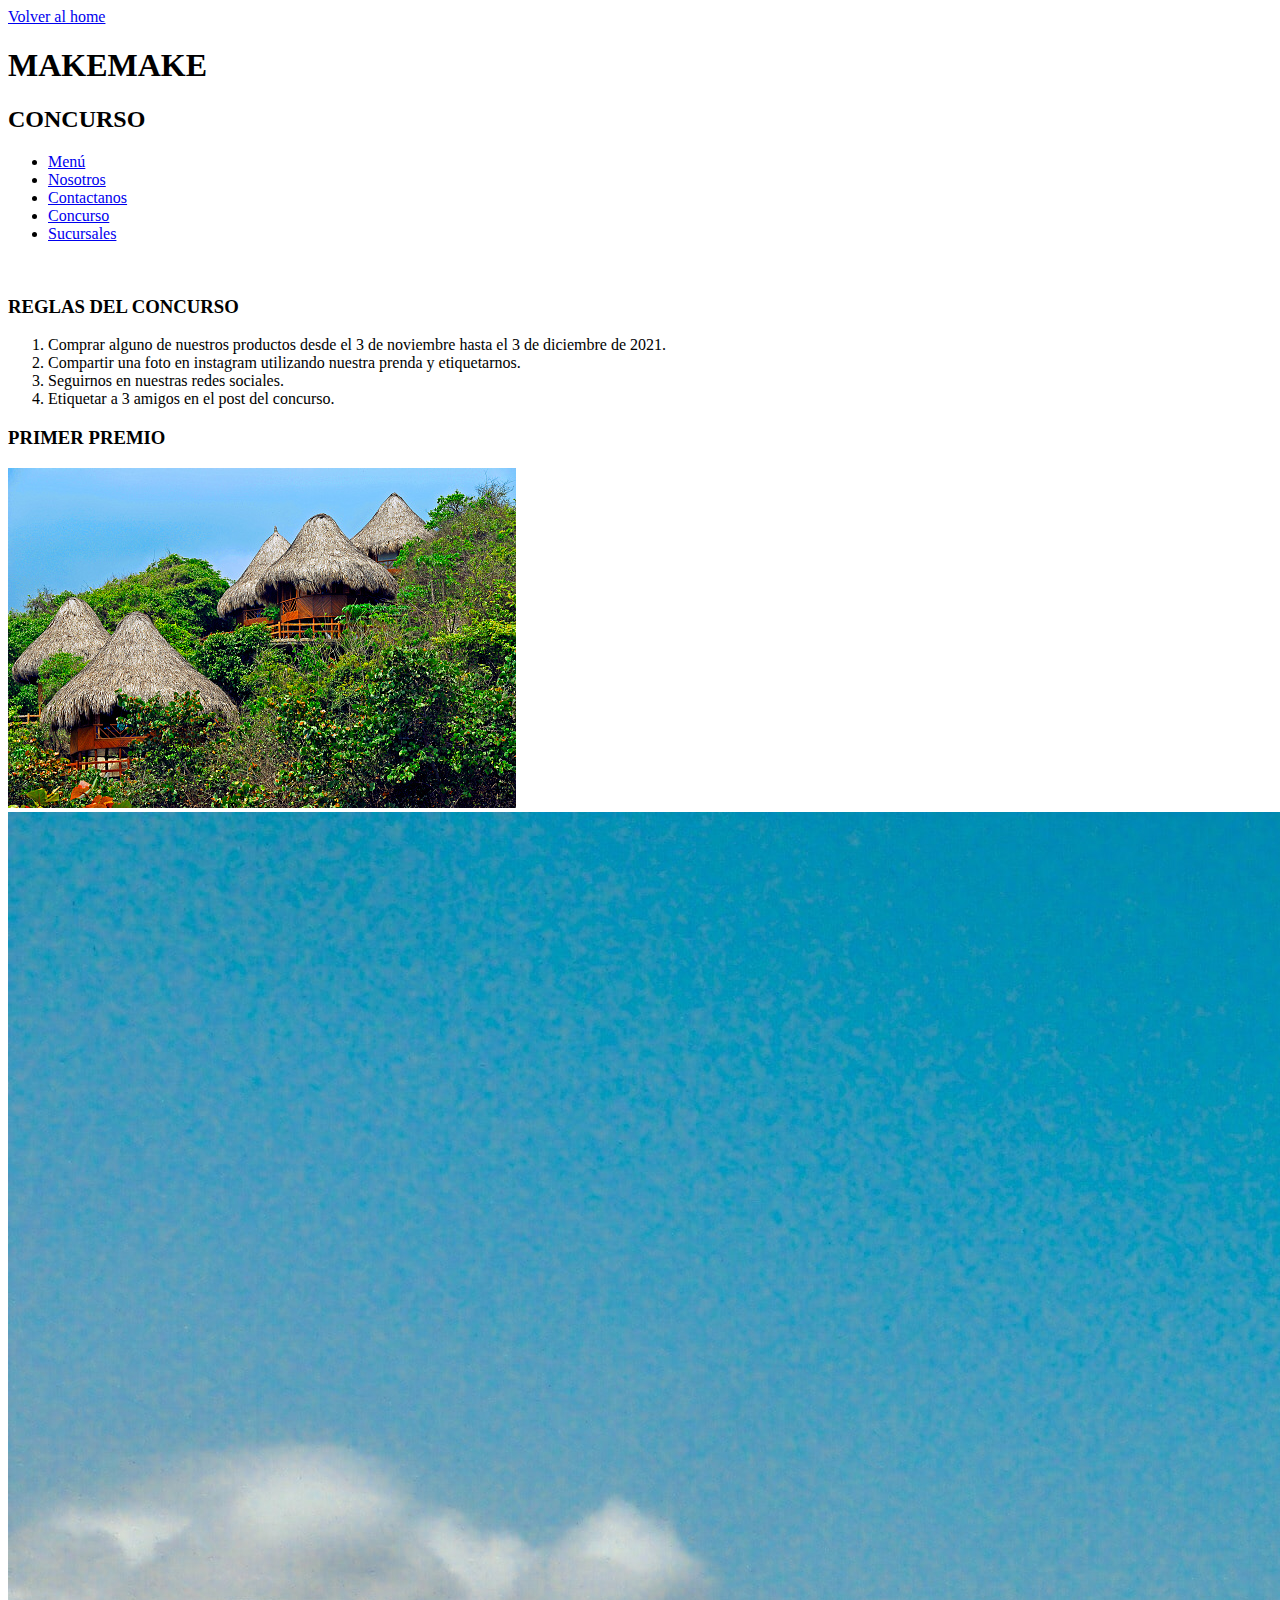
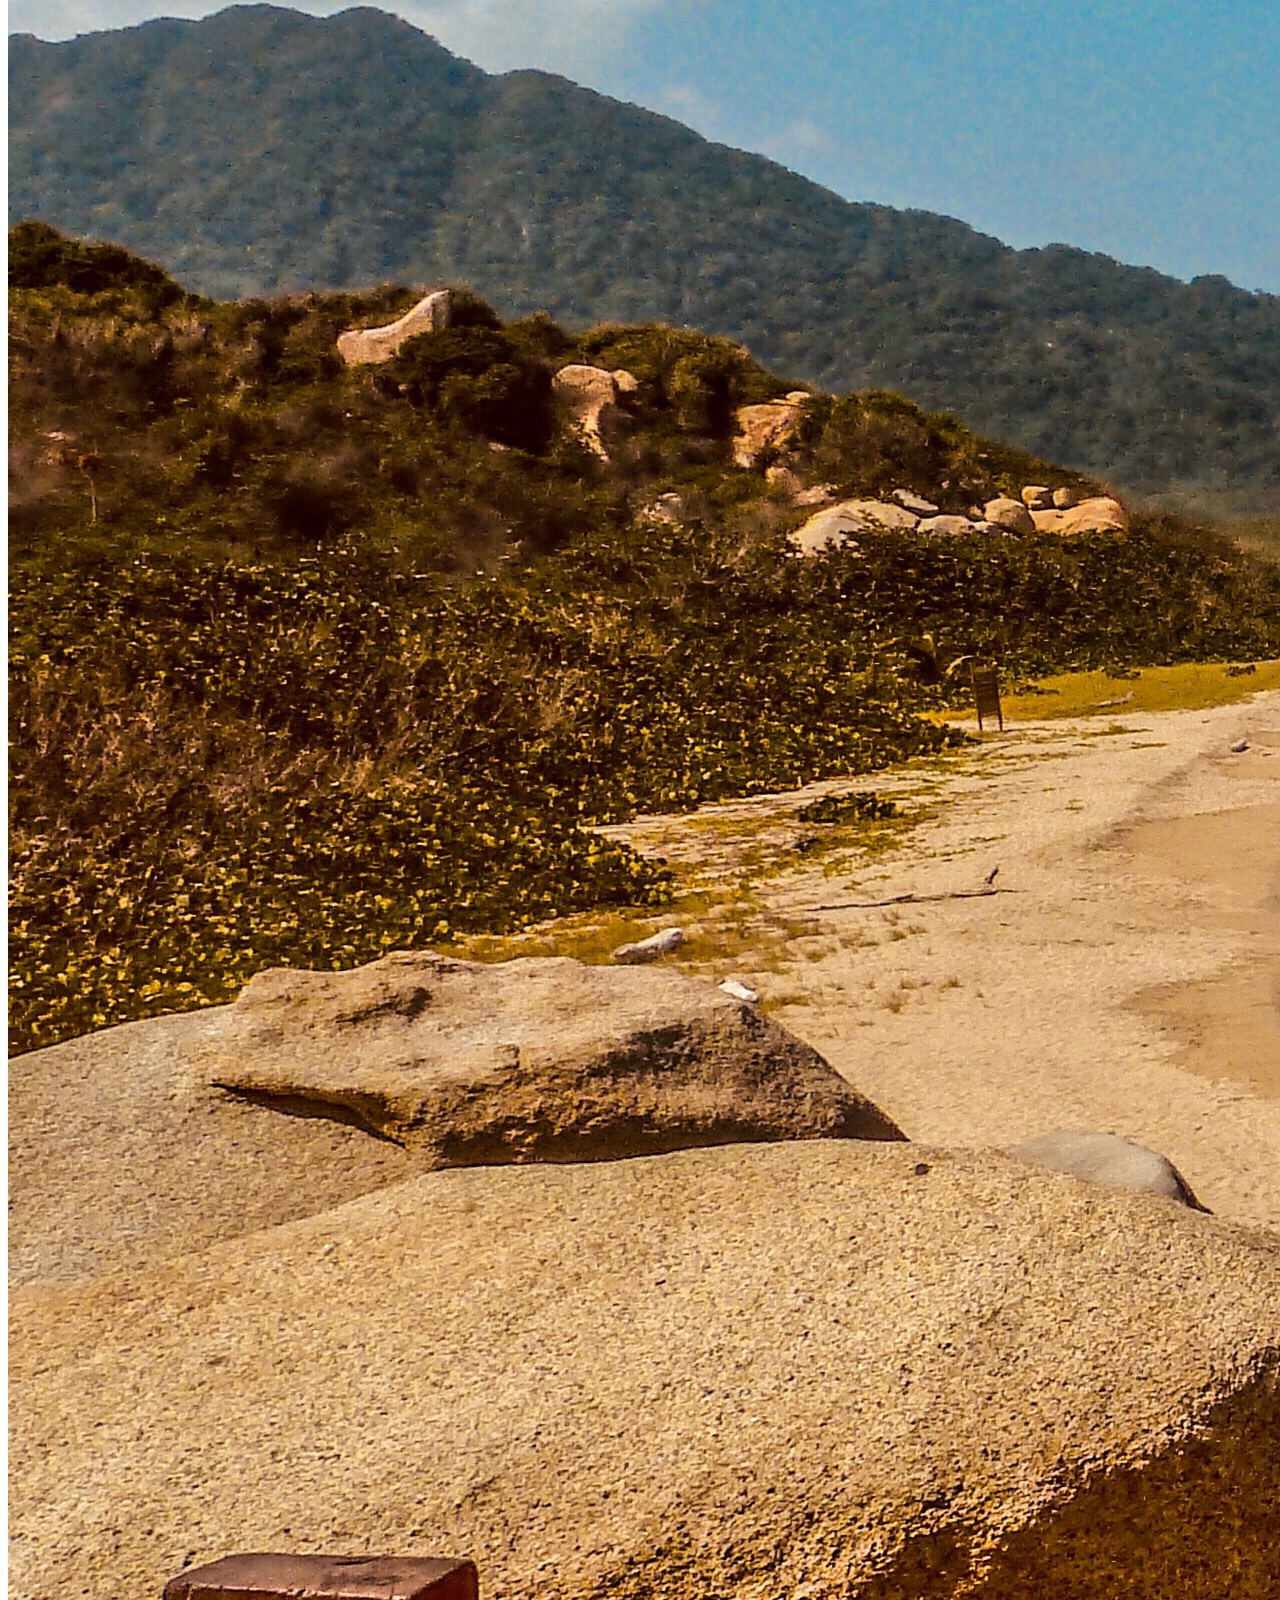
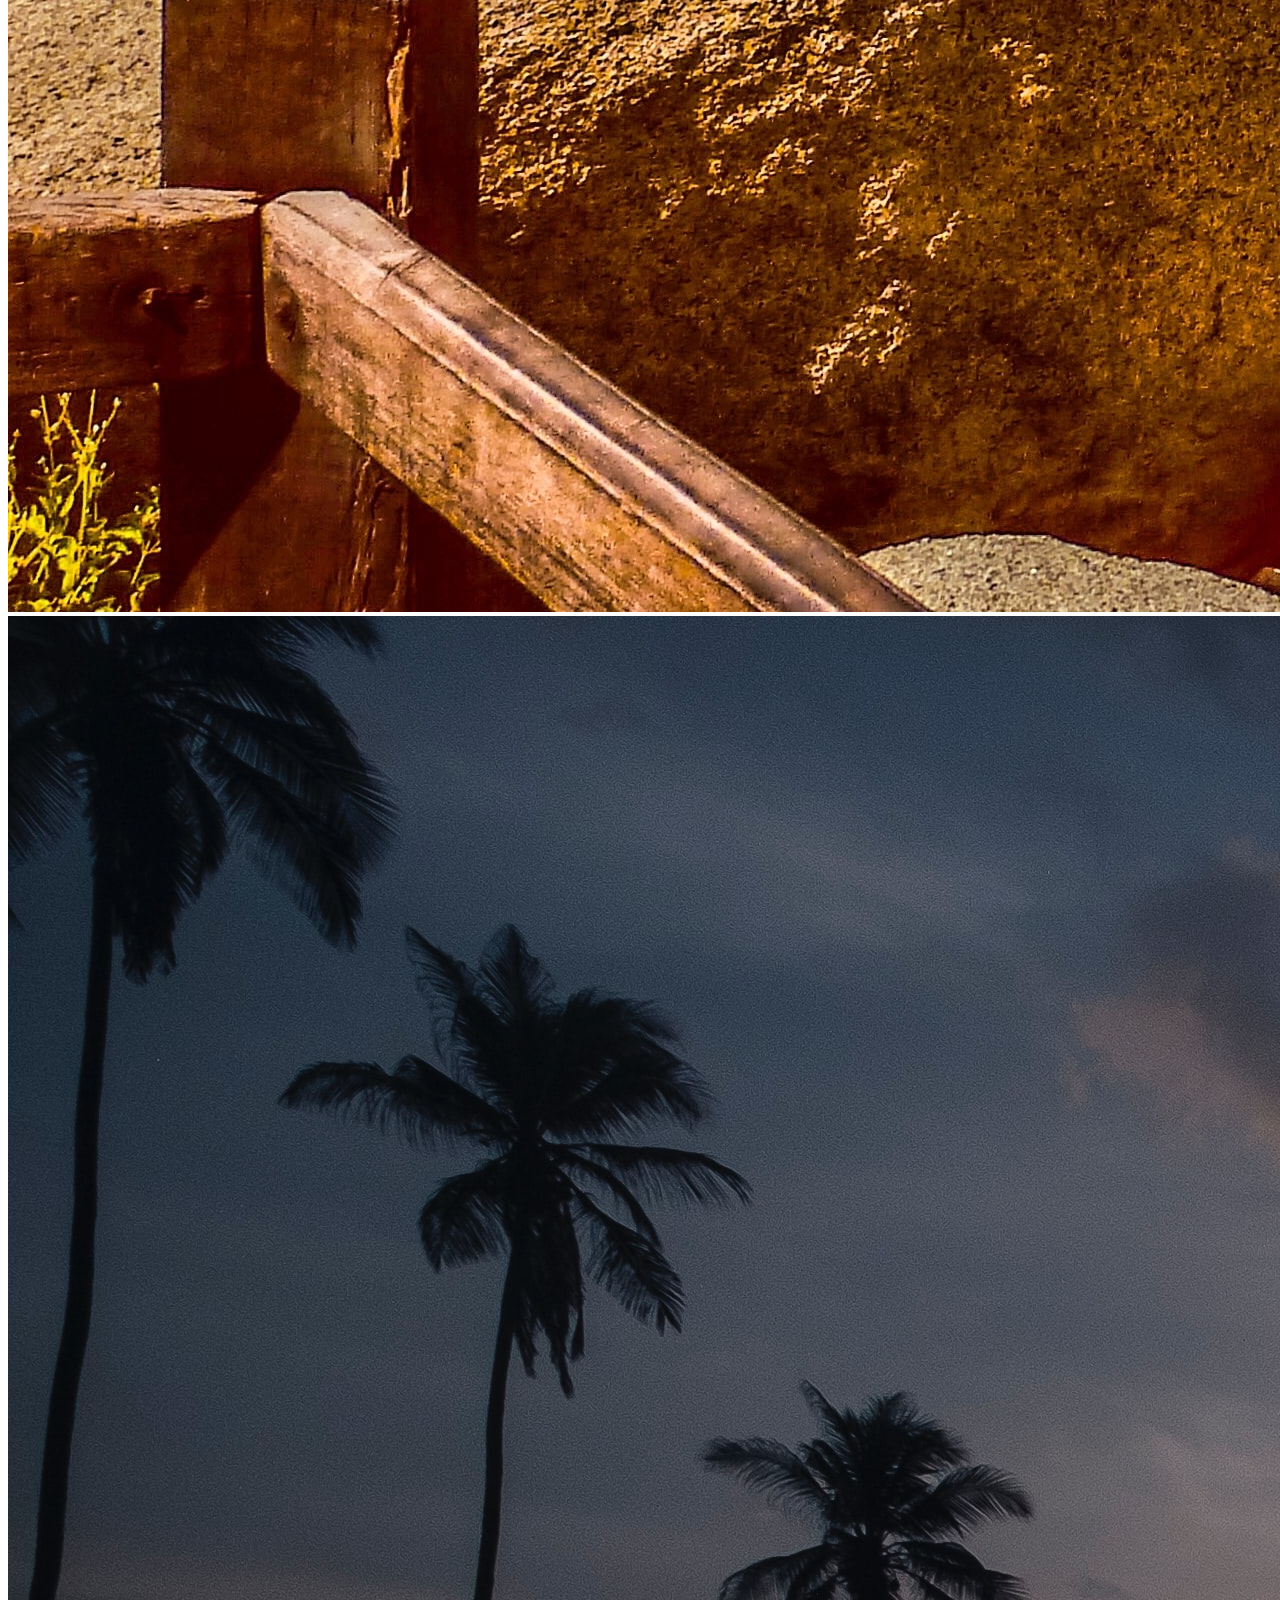
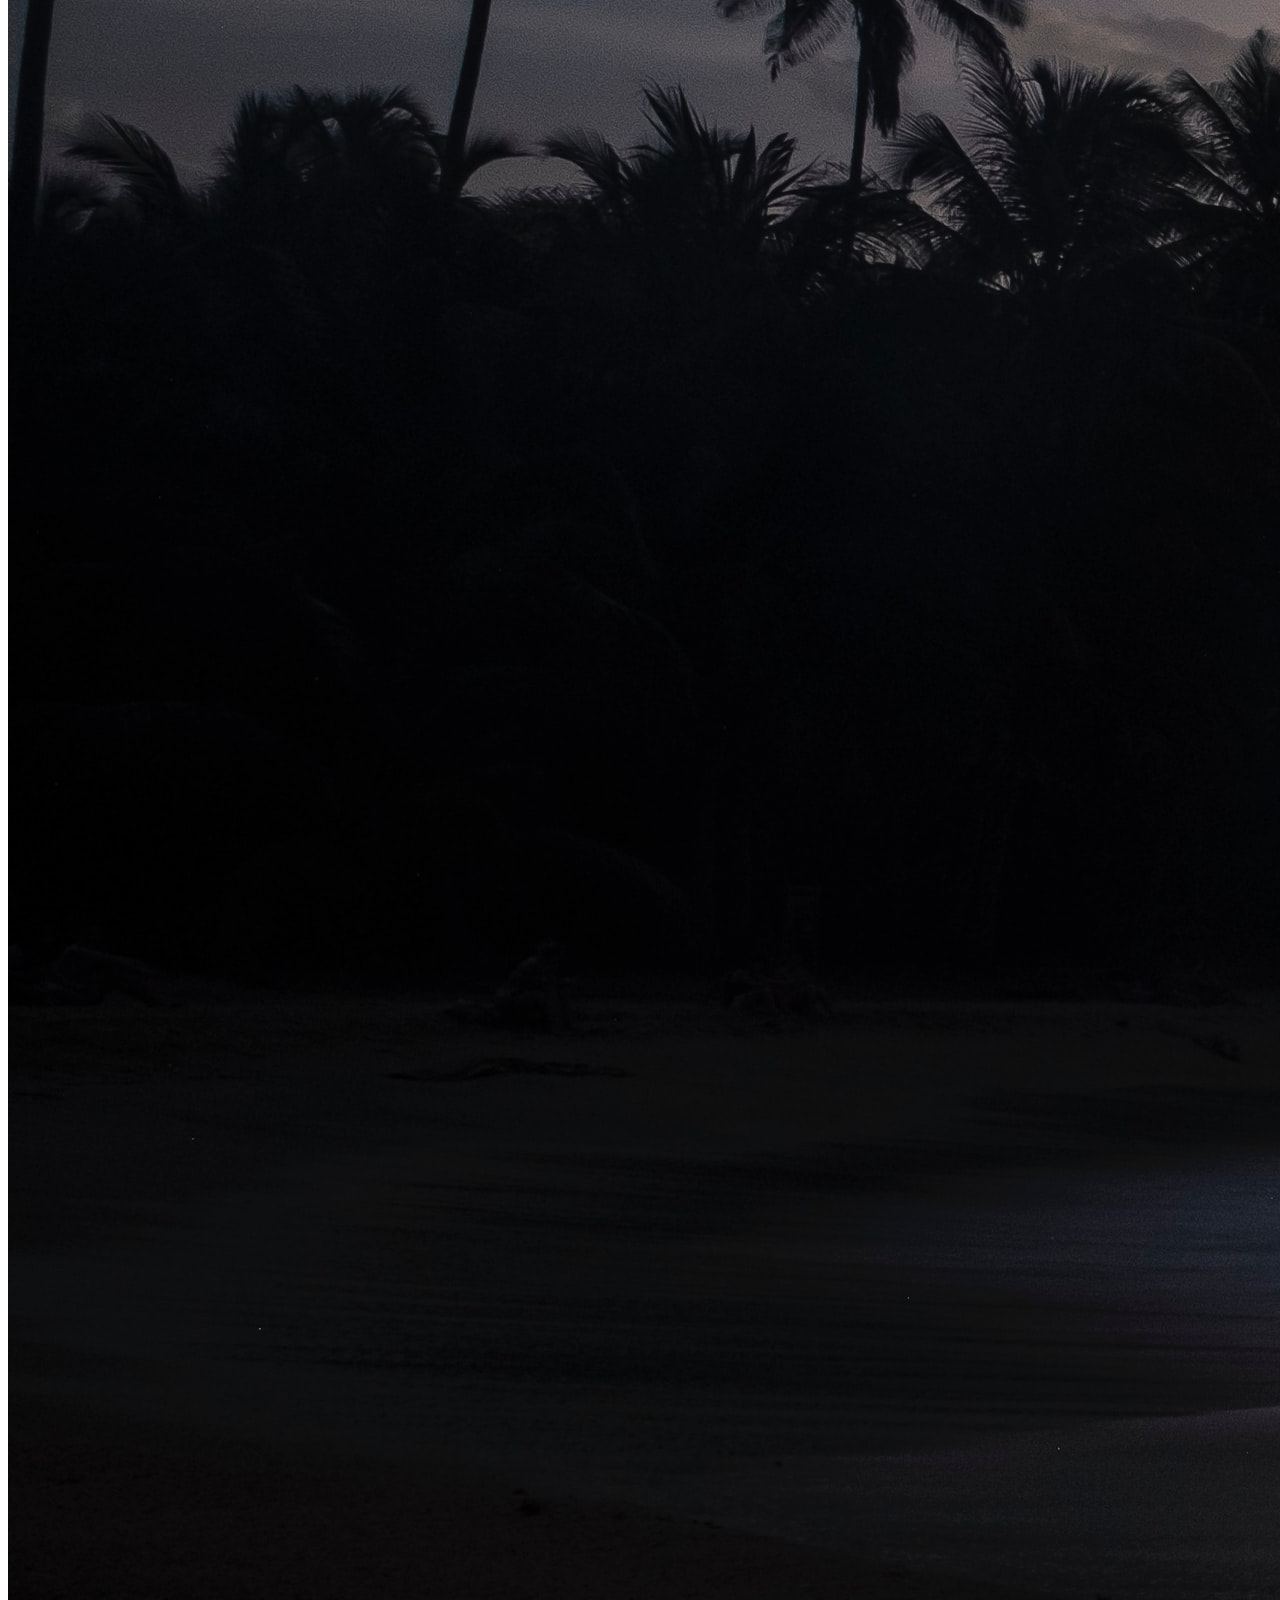
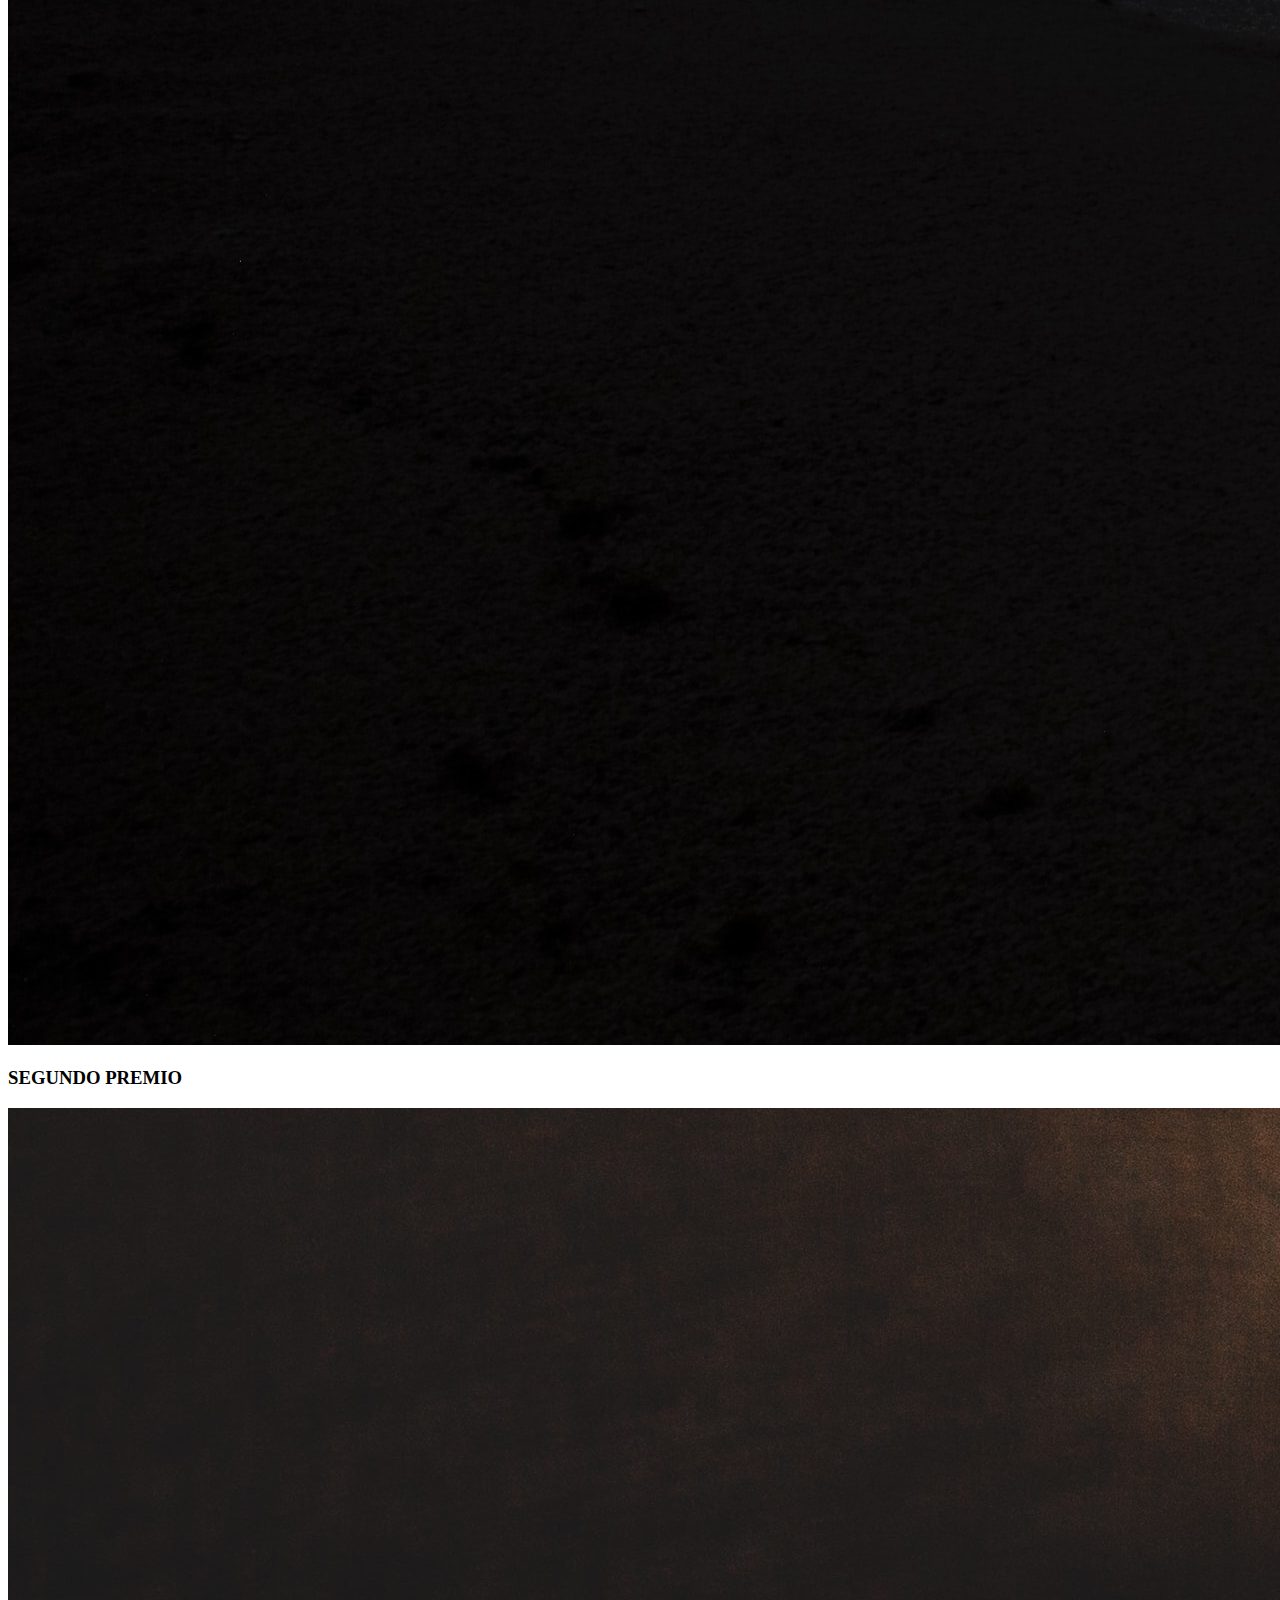
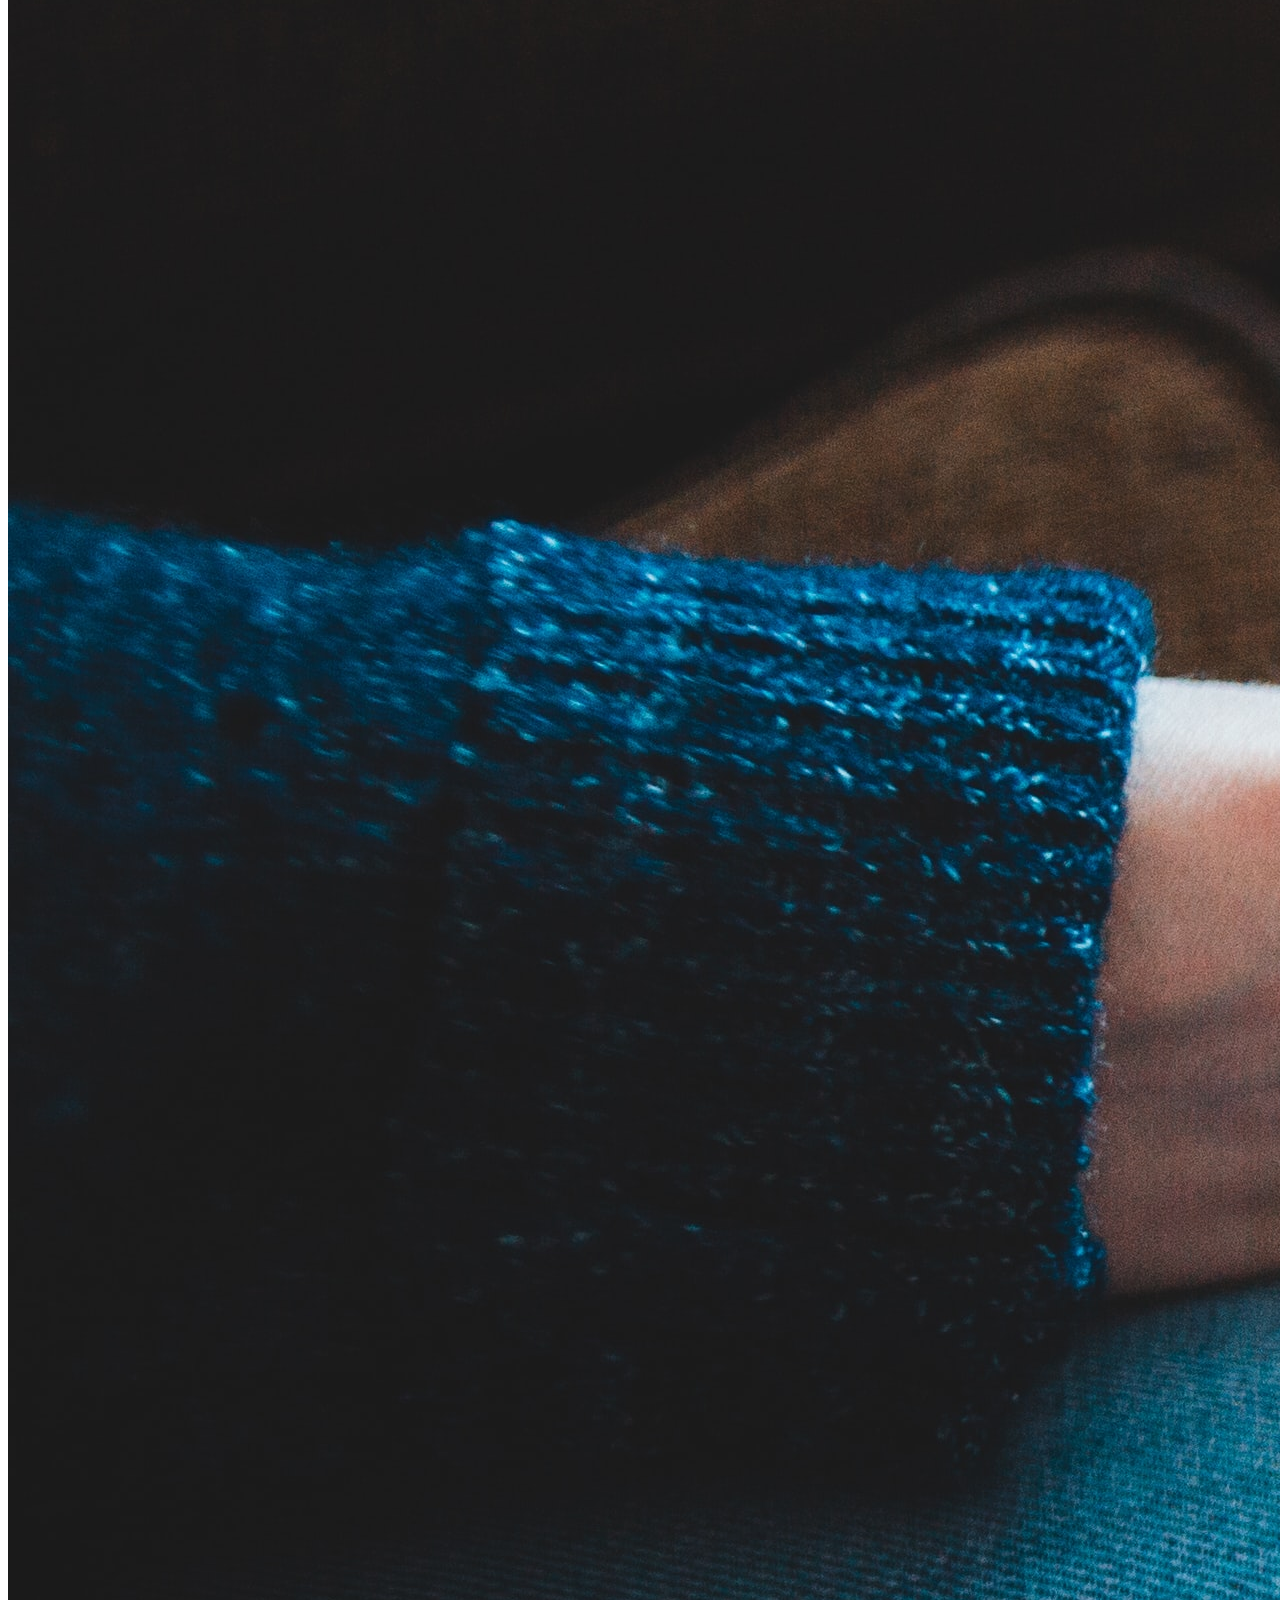
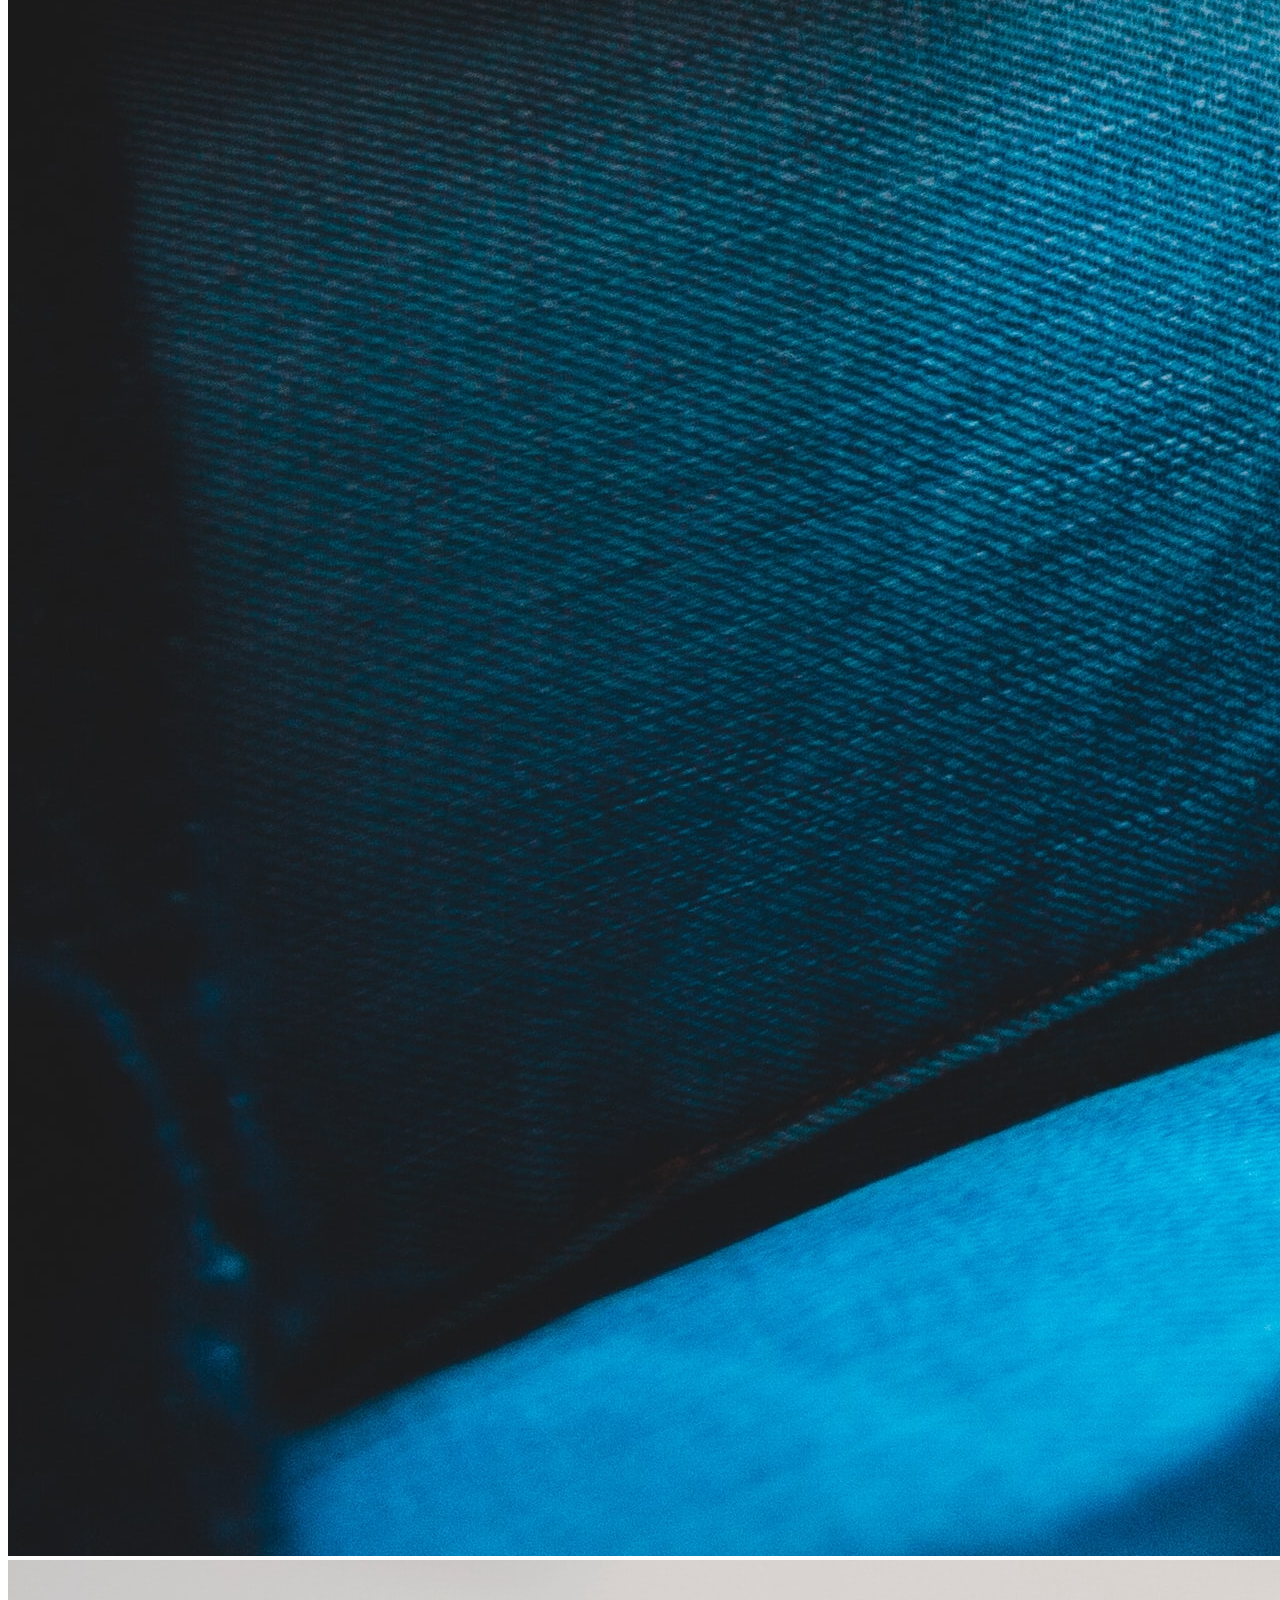
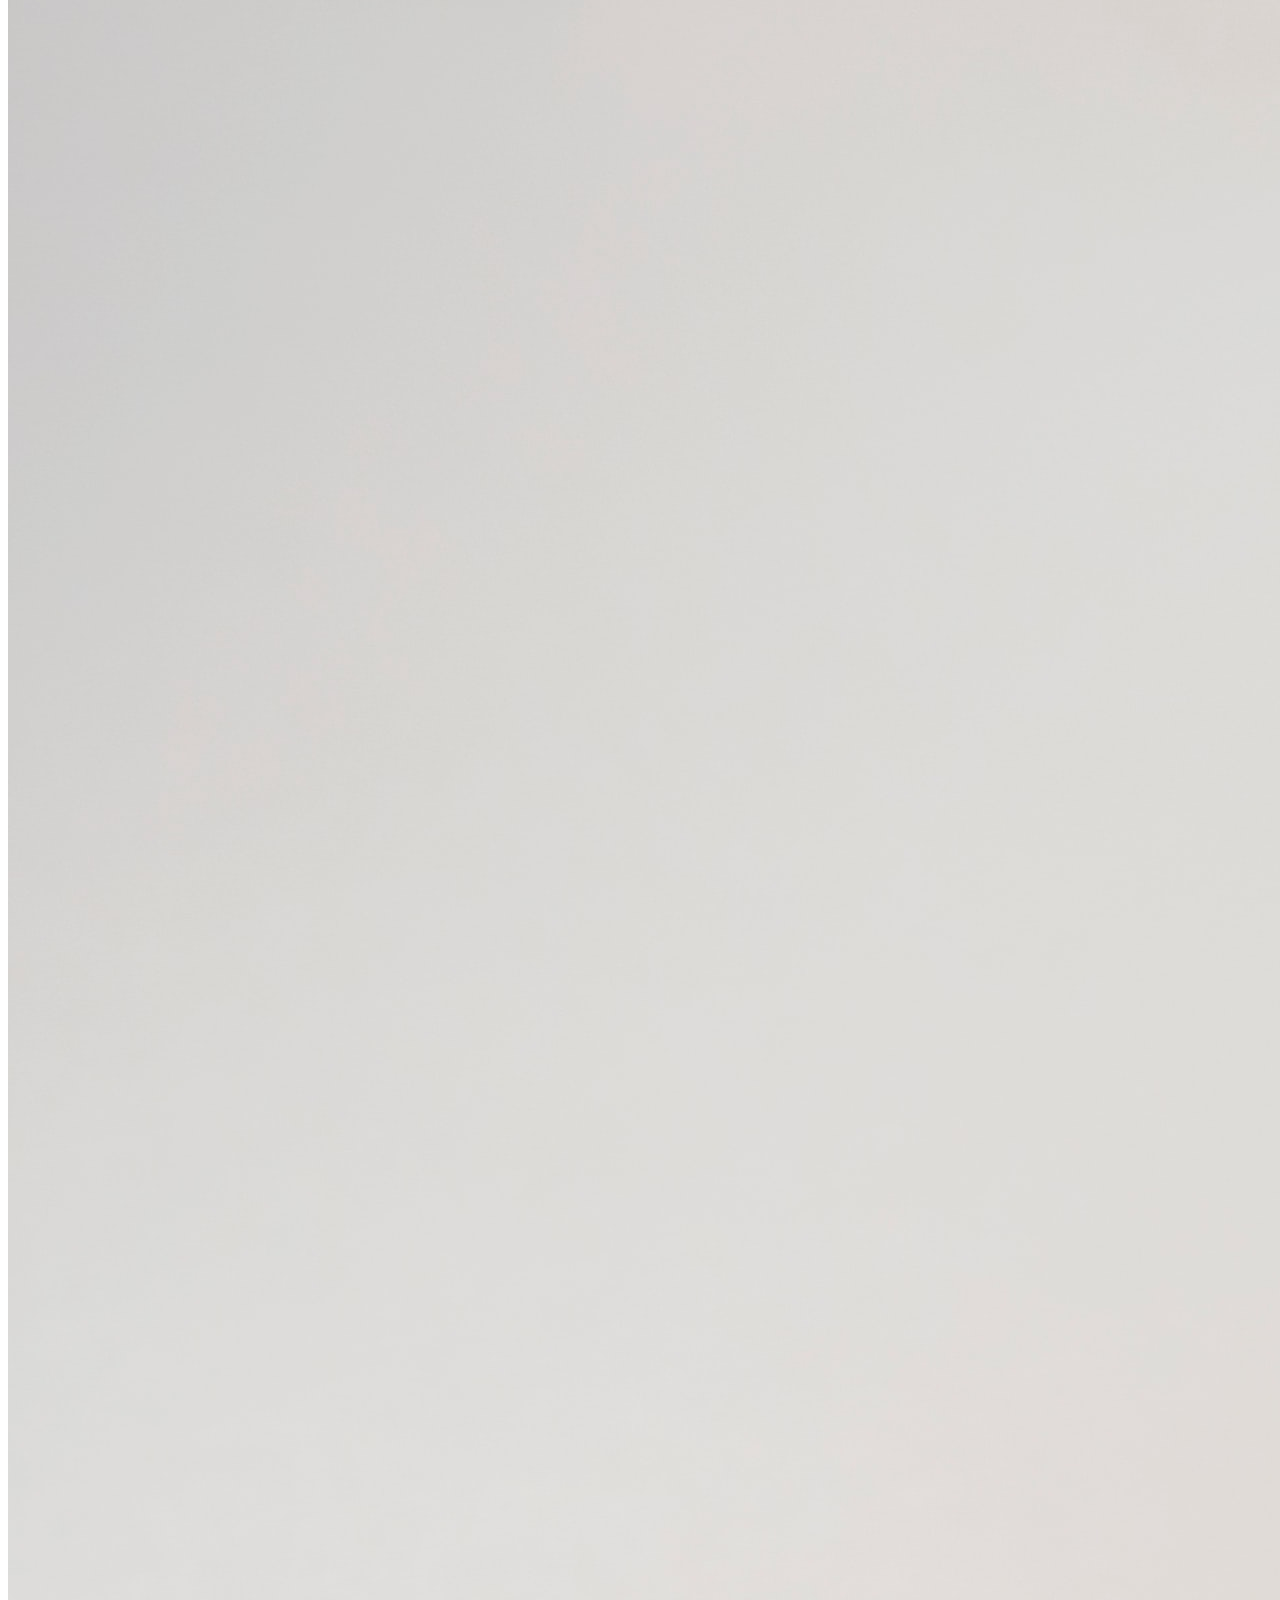
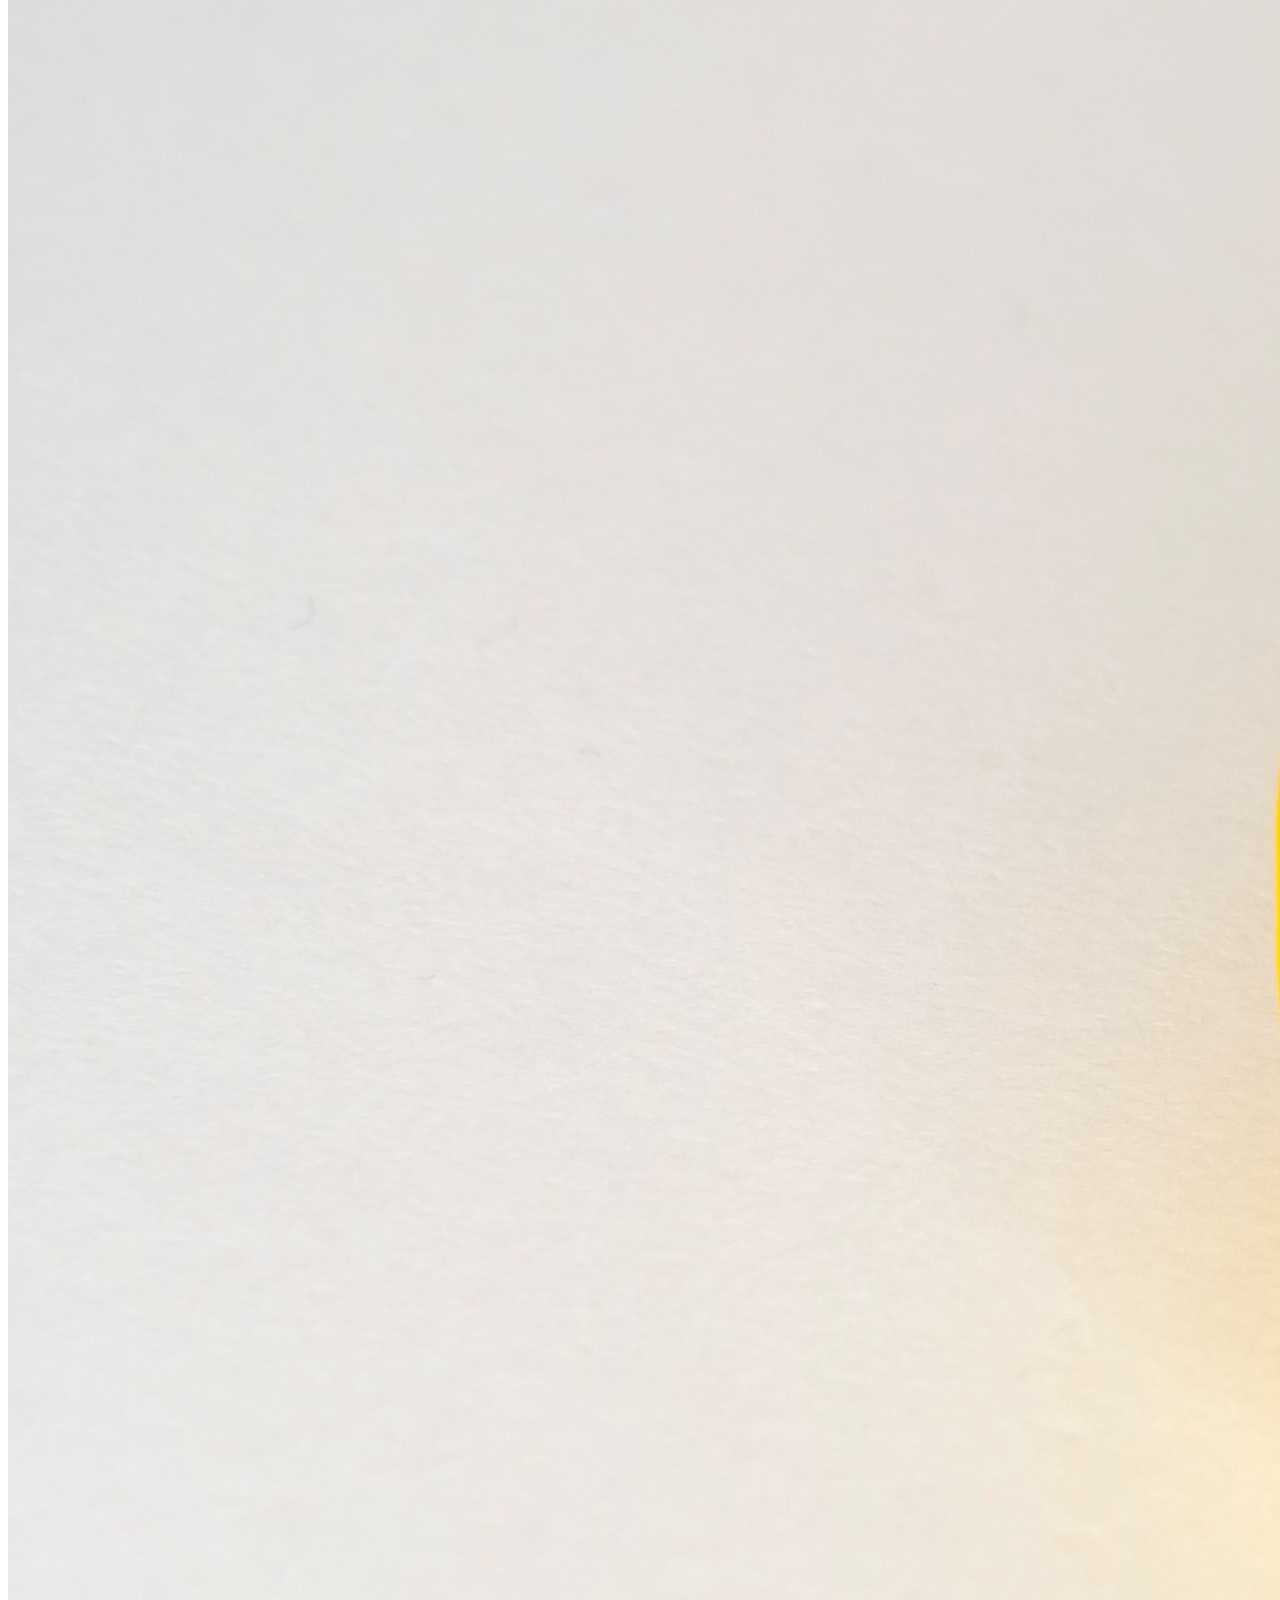
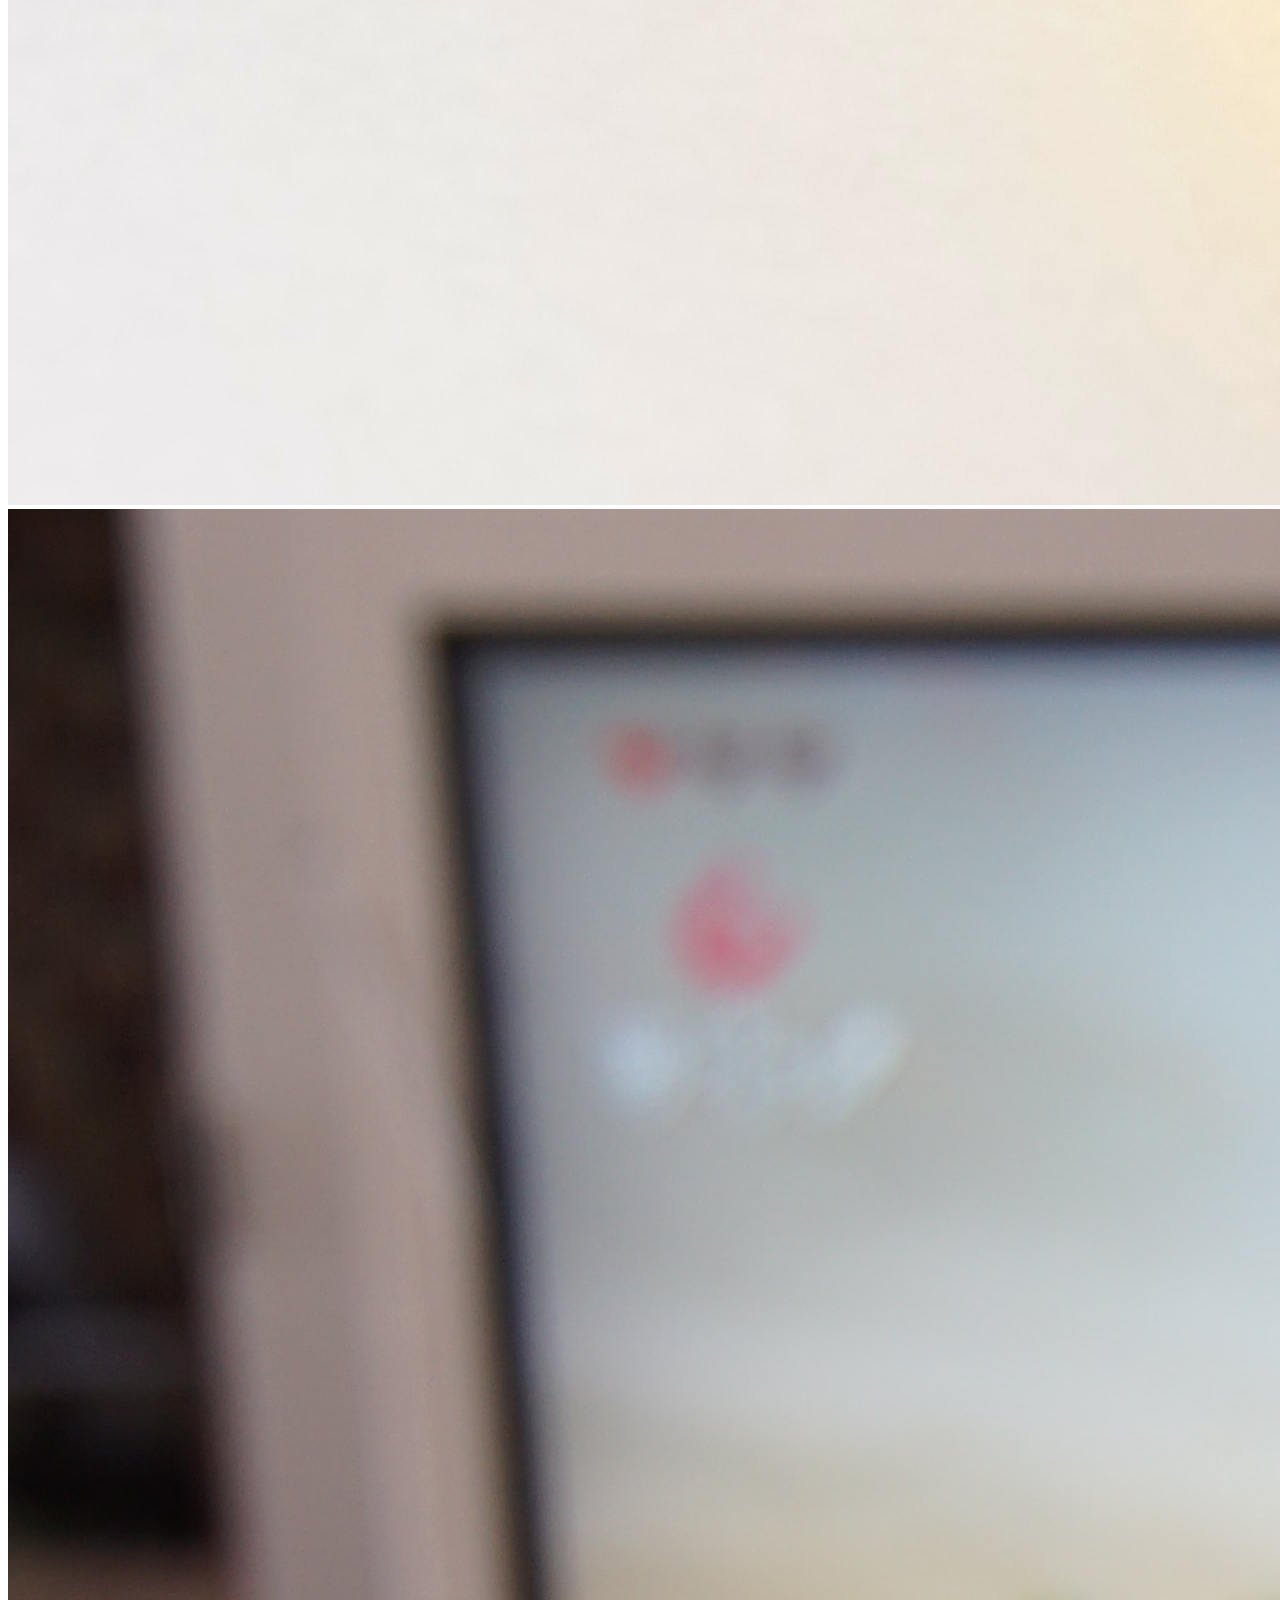
==== pages/como_comprar.html @ bd04d513 "add boostrap" ====
<!DOCTYPE html>
<html lang="es">

<head>
  <meta charset="UTF-8">
  <meta http-equiv="X-UA-Compatible" content="IE=edge">
  <meta name="viewport" content="width=, initial-scale=1.0">
  <meta name="description" content="Participa y gana">
  <meta name="keywords"  content="participa, gana, concursa, compra">
  <link rel="preconnect" href="https://fonts.googleapis.com">
  <link rel="preconnect" href="https://fonts.gstatic.com" crossorigin>
  <link href="https://fonts.googleapis.com/css2?family=Andada+Pro:ital,wght@0,400;0,700;1,400&display=swap"
    rel="stylesheet">
  <link rel="stylesheet" href="https://cdnjs.cloudflare.com/ajax/libs/font-awesome/4.7.0/css/font-awesome.min.css" />
  <link rel="stylesheet" href="https://use.fontawesome.com/releases/v5.8.1/css/all.css" integrity="sha384-50oBUHEmvpQ+1lW4y57PTFmhCaXp0ML5d60M1M7uH2+nqUivzIebhndOJK28anvf" crossorigin="anonymous">
  <link rel="stylesheet" href="../css/css.css">
    <title>¿Cómo comprar?</title>
  <meta name="description" content="Participa en nuestro concurso y podrás ganar un viaje al Parque Tayrona,un Nintendo Twicht o un bono de 200.000 pesos">
</head>
<body>
  <header>
  <a href="../index.html">Volver al home</a>
    <head>
  <h1 class=" degrade">MAKEMAKE</h1>
  <h2>CONCURSO</h2>
</head>
<div>
  <ul class="navegacion versionmobil">
    <li class=" lead"> <a class="menu"  href="menu.html">Menú</a></li>
    <li class=" lead"> <a class="menu" href="quienes_somos.html">Nosotros</a> </li>
    <li class=" lead"> <a class="menu" href="contactanos.html">Contactanos</a></li>
    <li class=" lead"> <a class="menu" href="como_comprar.html">Concurso</a></li>
    <li class=" lead"> <a class="menu" href="sucursales.html">Sucursales</a></li>
  </ul>
</div>
<br>
<h3>REGLAS DEL CONCURSO</h3>
<div>
  <ol>
    <li>Comprar alguno de nuestros productos desde el 3 de noviembre hasta el 3 de diciembre de 2021.</li>
    <li>Compartir una foto en instagram utilizando nuestra prenda y etiquetarnos.</li>
    <li>Seguirnos en nuestras redes sociales.</li>
    <li>Etiquetar a 3 amigos en el post del concurso.</li>
  </ol>
</div>
<div>
<h3 class="h3">PRIMER PREMIO</h3>
<img src="../imagen/tayrona1.jpg" class="bordesRedondeados imagenes" >
<img src="../imagen/tayrona2.jpg" class="bordesRedondeados imagenes">
<img src="../imagen/tayrona3.jpg" class="bordesRedondeados imagenes">
<h3 class="h3">SEGUNDO PREMIO</h3>
<img src="../imagen/nintendo1.jpg" class="bordesRedondeados imagenes">
<img src="../imagen/nintendo2.jpg" class="bordesRedondeados imagenes">
<img src="../imagen/nintendo3.jpg" class="bordesRedondeados imagenes">
<h3 class="h3">TERCER PREMIO</h3>
<img src="../imagen/ropa1.jpg" class="bordesRedondeados imagenes">
<img src="../imagen/ropa2.jpg" class="bordesRedondeados imagenes">
<img src="../imagen/ropa3.jpg" class="bordesRedondeados imagenes">
</div>
 <br>
  <h3> REDES SOCIALES</h3>
  <section>
    <i class="fab fa-whatsapp"></i>
    <i class="fab fa-twitter"></i>
    <i class="fab fa-facebook-f"></i>
    <i class="fab fa-instagram"></i> 
  </section>
  <footer >Fundada en 2020.Todos los derechos reservados.</footer>
</header>
</body>

</html>
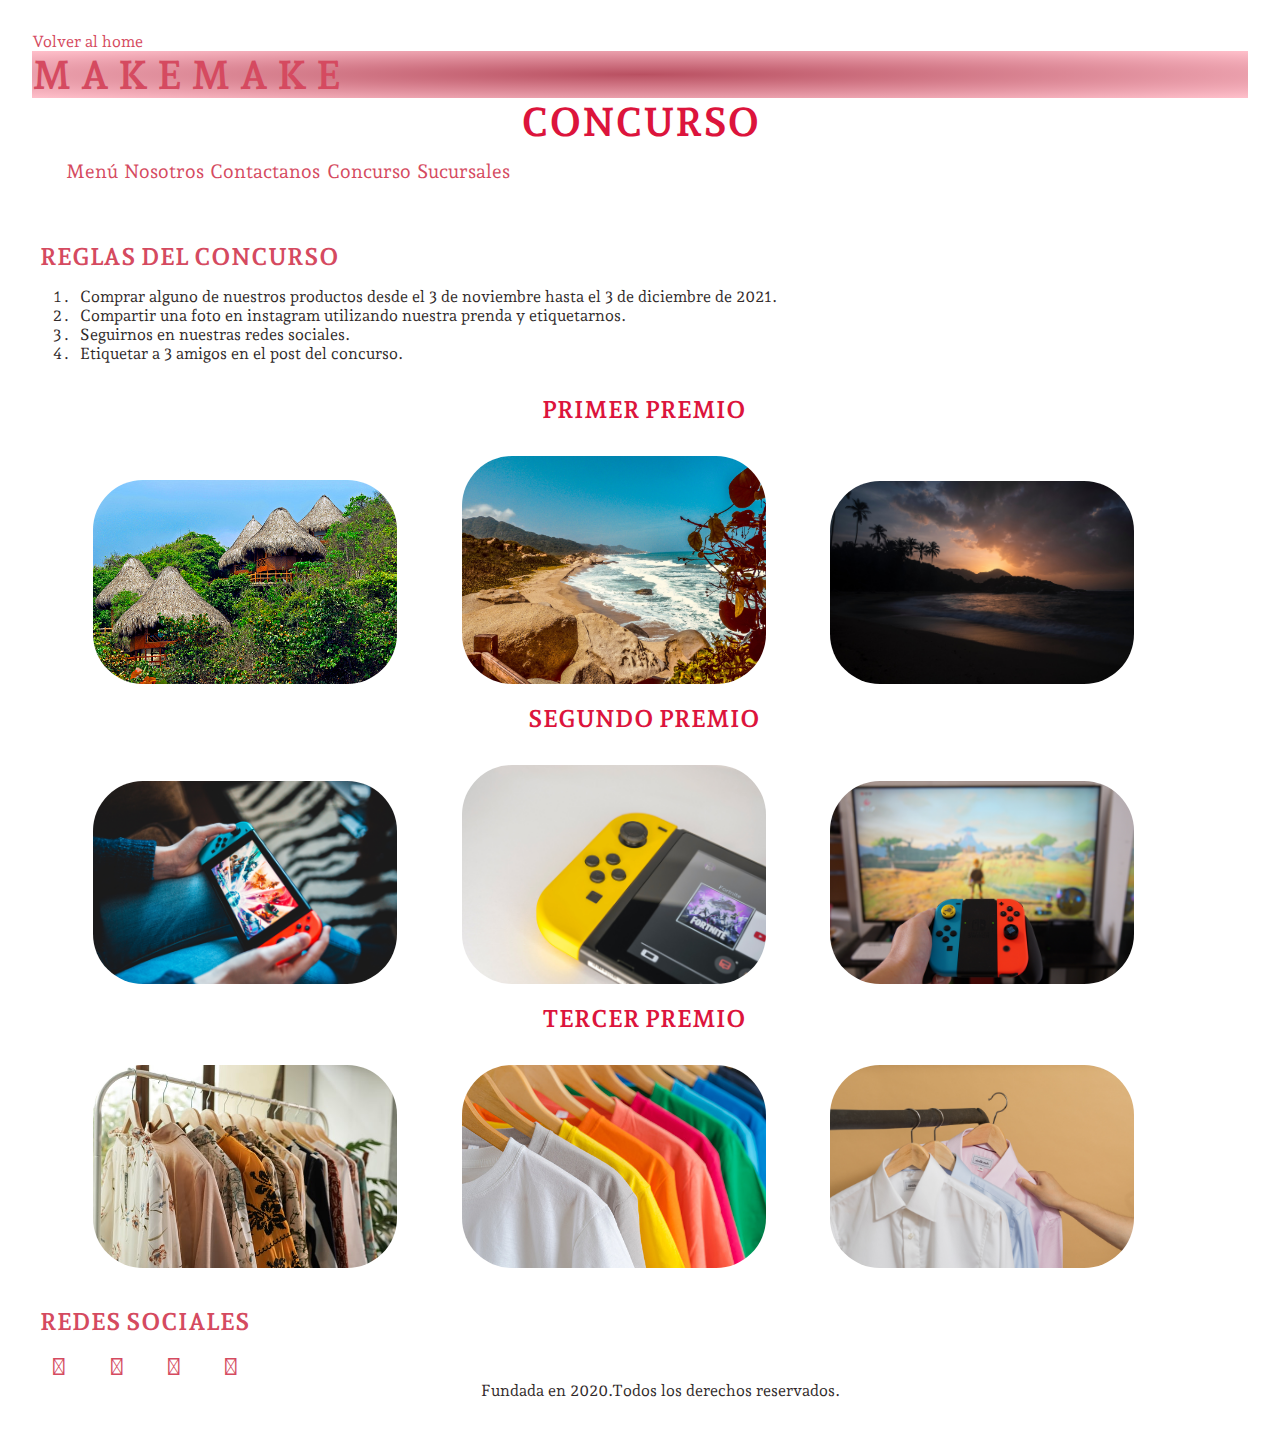
==== commit 25d05dbc: "correcciones 3ra entrega" ====
--- a/pages/como_comprar.html
+++ b/pages/como_comprar.html
@@ -6,67 +6,71 @@
   <meta http-equiv="X-UA-Compatible" content="IE=edge">
   <meta name="viewport" content="width=, initial-scale=1.0">
   <meta name="description" content="Participa y gana">
-  <meta name="keywords"  content="participa, gana, concursa, compra">
+  <meta name="keywords" content="participa, gana, concursa, compra">
   <link rel="preconnect" href="https://fonts.googleapis.com">
   <link rel="preconnect" href="https://fonts.gstatic.com" crossorigin>
   <link href="https://fonts.googleapis.com/css2?family=Andada+Pro:ital,wght@0,400;0,700;1,400&display=swap"
     rel="stylesheet">
   <link rel="stylesheet" href="https://cdnjs.cloudflare.com/ajax/libs/font-awesome/4.7.0/css/font-awesome.min.css" />
-  <link rel="stylesheet" href="https://use.fontawesome.com/releases/v5.8.1/css/all.css" integrity="sha384-50oBUHEmvpQ+1lW4y57PTFmhCaXp0ML5d60M1M7uH2+nqUivzIebhndOJK28anvf" crossorigin="anonymous">
+  <link rel="stylesheet" href="https://use.fontawesome.com/releases/v5.8.1/css/all.css"
+    integrity="sha384-50oBUHEmvpQ+1lW4y57PTFmhCaXp0ML5d60M1M7uH2+nqUivzIebhndOJK28anvf" crossorigin="anonymous">
   <link rel="stylesheet" href="../css/css.css">
-    <title>¿Cómo comprar?</title>
-  <meta name="description" content="Participa en nuestro concurso y podrás ganar un viaje al Parque Tayrona,un Nintendo Twicht o un bono de 200.000 pesos">
+  <title>¿Cómo comprar?</title>
+  <meta name="description"
+    content="Participa en nuestro concurso y podrás ganar un viaje al Parque Tayrona,un Nintendo Twicht o un bono de 200.000 pesos">
 </head>
+
 <body>
   <header>
-  <a href="../index.html">Volver al home</a>
+    <a href="../index.html">Volver al home</a>
+
     <head>
-  <h1 class=" degrade">MAKEMAKE</h1>
-  <h2>CONCURSO</h2>
-</head>
-<div>
-  <ul class="navegacion versionmobil">
-    <li class=" lead"> <a class="menu"  href="menu.html">Menú</a></li>
-    <li class=" lead"> <a class="menu" href="quienes_somos.html">Nosotros</a> </li>
-    <li class=" lead"> <a class="menu" href="contactanos.html">Contactanos</a></li>
-    <li class=" lead"> <a class="menu" href="como_comprar.html">Concurso</a></li>
-    <li class=" lead"> <a class="menu" href="sucursales.html">Sucursales</a></li>
-  </ul>
-</div>
-<br>
-<h3>REGLAS DEL CONCURSO</h3>
-<div>
-  <ol>
-    <li>Comprar alguno de nuestros productos desde el 3 de noviembre hasta el 3 de diciembre de 2021.</li>
-    <li>Compartir una foto en instagram utilizando nuestra prenda y etiquetarnos.</li>
-    <li>Seguirnos en nuestras redes sociales.</li>
-    <li>Etiquetar a 3 amigos en el post del concurso.</li>
-  </ol>
-</div>
-<div>
-<h3 class="h3">PRIMER PREMIO</h3>
-<img src="../imagen/tayrona1.jpg" class="bordesRedondeados imagenes" >
-<img src="../imagen/tayrona2.jpg" class="bordesRedondeados imagenes">
-<img src="../imagen/tayrona3.jpg" class="bordesRedondeados imagenes">
-<h3 class="h3">SEGUNDO PREMIO</h3>
-<img src="../imagen/nintendo1.jpg" class="bordesRedondeados imagenes">
-<img src="../imagen/nintendo2.jpg" class="bordesRedondeados imagenes">
-<img src="../imagen/nintendo3.jpg" class="bordesRedondeados imagenes">
-<h3 class="h3">TERCER PREMIO</h3>
-<img src="../imagen/ropa1.jpg" class="bordesRedondeados imagenes">
-<img src="../imagen/ropa2.jpg" class="bordesRedondeados imagenes">
-<img src="../imagen/ropa3.jpg" class="bordesRedondeados imagenes">
-</div>
- <br>
-  <h3> REDES SOCIALES</h3>
-  <section>
-    <i class="fab fa-whatsapp"></i>
-    <i class="fab fa-twitter"></i>
-    <i class="fab fa-facebook-f"></i>
-    <i class="fab fa-instagram"></i> 
-  </section>
-  <footer >Fundada en 2020.Todos los derechos reservados.</footer>
-</header>
+      <h1 class=" degrade">MAKEMAKE</h1>
+      <h2>CONCURSO</h2>
+    </head>
+    <div>
+      <ul class="navegacion versionmobil">
+        <li class=" lead"> <a class="menu" href="menu.html">Menú</a></li>
+        <li class=" lead"> <a class="menu" href="quienes_somos.html">Nosotros</a> </li>
+        <li class=" lead"> <a class="menu" href="contactanos.html">Contactanos</a></li>
+        <li class=" lead"> <a class="menu" href="como_comprar.html">Concurso</a></li>
+        <li class=" lead"> <a class="menu" href="sucursales.html">Sucursales</a></li>
+      </ul>
+    </div>
+    <br>
+    <h3>REGLAS DEL CONCURSO</h3>
+    <div>
+      <ol>
+        <li>Comprar alguno de nuestros productos desde el 3 de noviembre hasta el 3 de diciembre de 2021.</li>
+        <li>Compartir una foto en instagram utilizando nuestra prenda y etiquetarnos.</li>
+        <li>Seguirnos en nuestras redes sociales.</li>
+        <li>Etiquetar a 3 amigos en el post del concurso.</li>
+      </ol>
+    </div>
+    <div>
+      <h3 class="h3">PRIMER PREMIO</h3>
+      <img src="../imagen/tayrona1.jpg" class="bordesRedondeados imagenes">
+      <img src="../imagen/tayrona2.jpg" class="bordesRedondeados imagenes">
+      <img src="../imagen/tayrona3.jpg" class="bordesRedondeados imagenes">
+      <h3 class="h3">SEGUNDO PREMIO</h3>
+      <img src="../imagen/nintendo1.jpg" class="bordesRedondeados imagenes">
+      <img src="../imagen/nintendo2.jpg" class="bordesRedondeados imagenes">
+      <img src="../imagen/nintendo3.jpg" class="bordesRedondeados imagenes">
+      <h3 class="h3">TERCER PREMIO</h3>
+      <img src="../imagen/ropa1.jpg" class="bordesRedondeados imagenes">
+      <img src="../imagen/ropa2.jpg" class="bordesRedondeados imagenes">
+      <img src="../imagen/ropa3.jpg" class="bordesRedondeados imagenes">
+    </div>
+    <br>
+    <h3> REDES SOCIALES</h3>
+    <section>
+      <i class="fab fa-whatsapp"></i>
+      <i class="fab fa-twitter"></i>
+      <i class="fab fa-facebook-f"></i>
+      <i class="fab fa-instagram"></i>
+    </section>
+    <footer>Fundada en 2020.Todos los derechos reservados.</footer>
+  </header>
 </body>
 
 </html>--- a/css/css.css
+++ b/css/css.css
@@ -0,0 +1,341 @@
+/*VARIABLES*/
+.button-#d54a60 {
+  background: #d54a60;
+}
+
+.button-crimson {
+  background: crimson;
+}
+
+.button-black {
+  background: black;
+}
+
+* {
+  padding: 0rem;
+  margin: 0rem;
+  -webkit-box-sizing: border-box;
+          box-sizing: border-box;
+  font-family: 'Andada Pro', serif;
+}
+
+body {
+  font-family: 'Andada Pro', serif;
+  font-weight: normal;
+  text-align: left;
+  text-transform: none;
+  line-height: normal;
+  background-color: white;
+  padding: 2rem;
+}
+
+h1 {
+  color: #d54a60;
+  font-size: 2.5rem;
+  letter-spacing: 0.5rem;
+  text-align: left;
+  margin: 0rem;
+}
+
+h2 {
+  color: #d54a60;
+  font-size: 2.5rem;
+  text-align: center;
+}
+
+nav {
+  display: -webkit-box;
+  display: -ms-flexbox;
+  display: flex;
+  -ms-flex-pack: distribute;
+      justify-content: space-around;
+  -webkit-box-align: center;
+      -ms-flex-align: center;
+          align-items: center;
+  min-height: 8vh;
+  background-color: transparent;
+}
+
+ul {
+  width: 500px;
+  margin: 0px;
+  overflow: visible;
+  list-style-type: none;
+}
+
+ul li {
+  color: #302929;
+  font-size: 1rem;
+  list-style-type: none;
+  padding: 0.2rem;
+  float: left;
+  display: block;
+  position: relative;
+  overflow: visible;
+}
+
+ul li a {
+  display: inline-block;
+  font-size: 1.2rem;
+}
+
+div ul li a:hover {
+  color: grey;
+}
+
+a {
+  color: #d54a60;
+  font-size: 1rem;
+  text-decoration: none;
+  position: relative;
+}
+
+ul ul {
+  position: absolute;
+  display: none;
+}
+
+ul ul li {
+  display: block;
+}
+
+ul li:hover ul {
+  display: block;
+}
+
+ol li {
+  margin-left: 3rem;
+  text-align: justify;
+}
+
+footer {
+  color: #302929;
+  font-size: 1rem;
+  position: relative;
+  left: 0px;
+  height: 30px;
+  width: 700px -100px;
+  background: transparent;
+  text-align: center;
+  margin-left: 2.5rem;
+  margin-bottom: 0.1rem;
+}
+
+td {
+  color: #302929;
+  font-size: 1rem;
+}
+
+div {
+  color: #302929;
+  font-size: 1rem;
+}
+
+div p {
+  color: #302929;
+  font-size: 1rem;
+  width: 100%;
+}
+
+form {
+  color: #d54a60;
+}
+
+h3 {
+  color: #d54a60;
+  font-size: 1.5rem;
+  margin-left: 0.5rem;
+  margin-top: 2rem;
+  margin-bottom: 1rem;
+}
+
+div h3 {
+  color: #d54a60;
+  font-size: 2.5rem;
+  text-align: center;
+}
+
+/*CLASES*/
+.imagenes {
+  position: relative;
+  top: 1rem;
+  bottom: 2rem;
+  width: 25%;
+  -webkit-box-orient: vertical;
+  -webkit-box-direction: normal;
+      -ms-flex-direction: column;
+          flex-direction: column;
+  padding: 0rem;
+  margin-left: 5%;
+  border-radius: 50px;
+  margin-right: 0rem;
+}
+
+.bordes {
+  border-radius: 30px;
+}
+
+.logo {
+  color: #d54a60;
+  letter-spacing: 3px;
+  font-size: 2rem;
+  text-align: center;
+  font-size: 2.3rem;
+}
+
+.h3 {
+  font-size: 1.5rem;
+  color: crimson;
+}
+
+.formulario {
+  color: #d54a60;
+}
+
+.navegacion {
+  margin-top: 1.5rem;
+  margin-left: 8px;
+}
+
+.parrafo {
+  margin-top: 0.5rem;
+  margin-left: 0.5rem;
+  margin-bottom: 0.5rem;
+  text-align: justify;
+  font-size: 1rem;
+}
+
+.menu {
+  color: #d54a60;
+}
+
+.espacio {
+  margin-top: 7rem;
+  position: absolute;
+}
+
+.espacio2 {
+  margin-top: 2rem;
+  margin-bottom: 2rem;
+}
+
+.fa:hover {
+  opacity: 0.9;
+}
+
+.fa {
+  padding: 0.5rem;
+  font-size: 1.5rem;
+  width: 2rem;
+  text-decoration: none;
+  margin: 1rem 1.5rem;
+}
+
+.fab {
+  padding: 0.5rem;
+  font-size: 1.5rem;
+  width: 3rem;
+  text-decoration: none;
+  margin: 0.7rem 0.7rem;
+  color: #d54a60;
+}
+
+span {
+  display: block;
+  background-color: #9b8e9b;
+  padding: 40px;
+}
+
+.destacado {
+  margin-left: 2rem;
+}
+
+img {
+  padding: 1rem;
+  position: relative;
+}
+
+.padre {
+  display: -webkit-box;
+  display: -ms-flexbox;
+  display: flex;
+}
+
+.item {
+  padding: 20px;
+  font-size: 2rem;
+}
+
+.item2 {
+  padding: 5px;
+  font-size: 16px;
+  margin-bottom: 5px;
+  color: crimson;
+  position: relative;
+}
+
+.nav2 {
+  color: crimson;
+  margin-left: -30%;
+  margin-top: 2.5rem;
+}
+
+.grid {
+  display: -ms-grid;
+  display: grid;
+  -ms-grid-columns: 23rem 23rem 23rem;
+      grid-template-columns: 23rem 23rem 23rem;
+  -ms-grid-rows: 23rem 23rem;
+      grid-template-rows: 23rem 23rem;
+  padding: 0rem;
+  margin: 0rem;
+}
+
+.degrade {
+  background: radial-gradient(#b95061, pink);
+  width: 100%;
+}
+
+.traslate {
+  -webkit-transform: translate(-20px, -3px);
+          transform: translate(-20px, -3px);
+}
+
+.scale {
+  -webkit-transform: scale(1.2, 1, 7);
+          transform: scale(1.2, 1, 7);
+}
+
+.make {
+  font-weight: bold;
+  color: crimson;
+}
+
+.versionmobil {
+  -ms-grid-columns: 0% auto;
+      grid-template-columns: 0% auto;
+  -ms-grid-rows: 10% auto 20%;
+      grid-template-rows: 10% auto 20%;
+  width: 100%;
+  margin-top: 1%;
+  margin-left: 2.5%;
+  padding: 0px;
+  display: inline-block;
+}
+
+@media screen and (max-width: 480px) {
+  .versionmobil {
+    display: inline-block;
+    position: relative;
+    width: 100%;
+    margin-top: 10%;
+    margin-left: 5%;
+    padding: 0px;
+  }
+}
+
+/*SASS*/
+h2 {
+  color: crimson;
+}
+/*# sourceMappingURL=css.css.map */